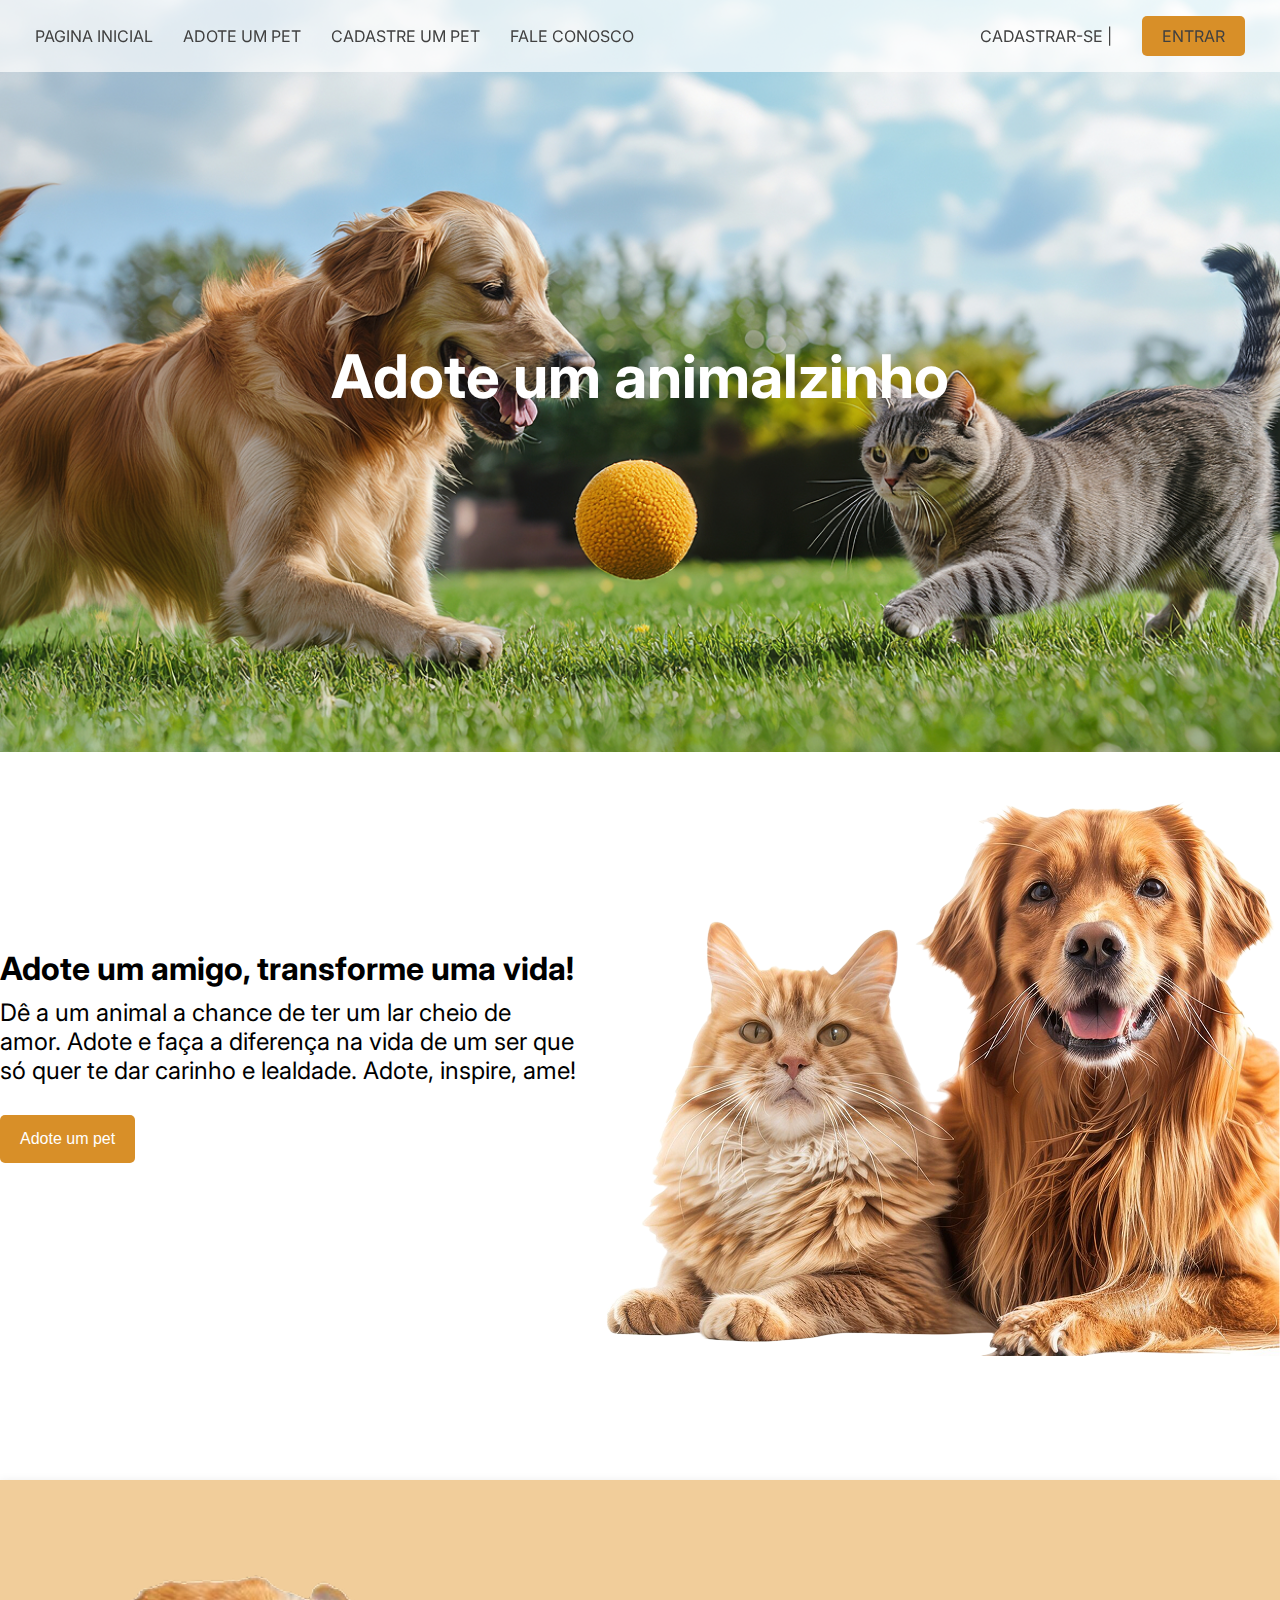
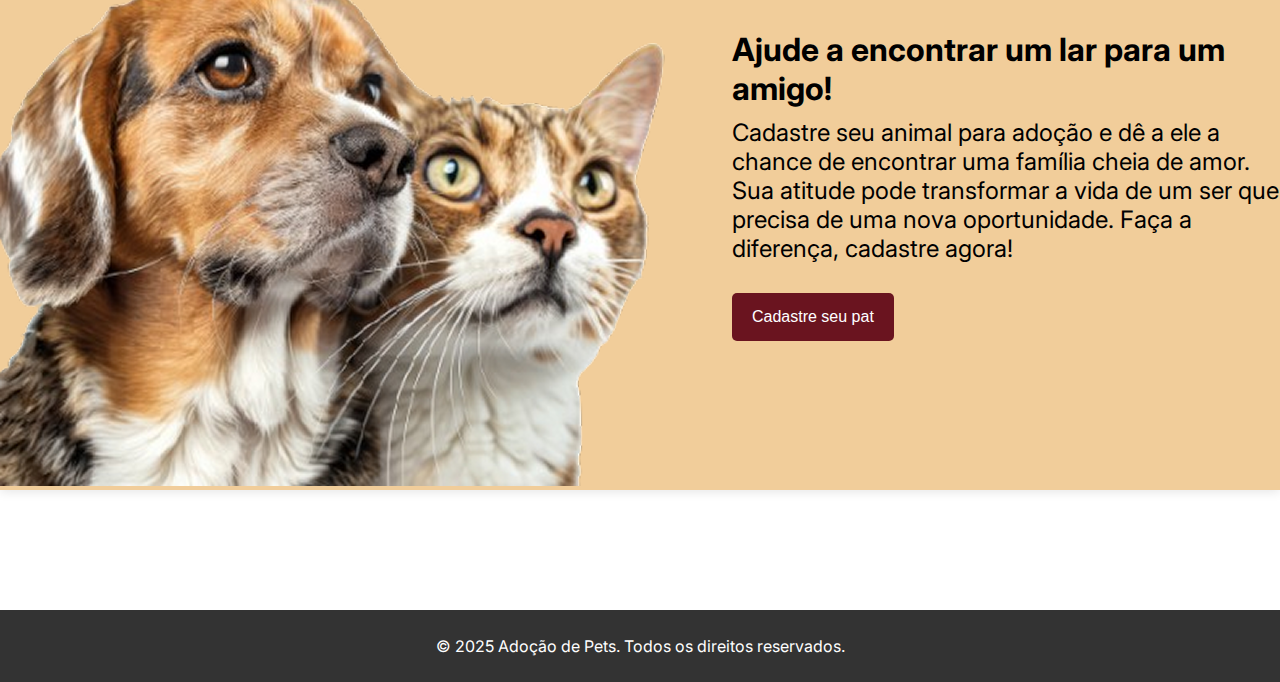
==== public/pages/index.html @ 9b22ec42 "Add componentes padrão em outras paginas" ====
<!DOCTYPE html>
<html lang="pt-br">
<head>
    <meta charset="UTF-8">
    <meta name="viewport" content="width=device-width, initial-scale=1.0">
    <title>Adoção de Pets</title>
    <link rel="stylesheet" href="../css/main.css">
</head>
<body>
    <!-- Navbar -->
     <div id="navbar-container"></div>

    <!-- Apresentação -->
    <header class="hero">
        <h1>Adote um animalzinho</h1>  
    </header>

    <!-- texto descritivo sobre adoção de um pet -->
    <section class="Adote">
        <div class="texto-container">
            <h2>Adote um amigo, transforme uma vida!</h2>
            <p class="adote-text">Dê a um animal a chance de ter um lar cheio de amor. Adote e faça a diferença na vida de um ser que só quer te dar carinho e lealdade. Adote, inspire, ame!</p>
            <button class="botao-adote">Adote um pet</button>
        </div>
        <div class="animais-container">
            <img class="dog-cat" src="../images/dog-cat.png" alt=" cachorro e gato felizes" />
        </div>
    </section>

    <section class="para-adocao">
        <div class="animais-container-2">
            <img src="../images/dog-cat-olhando.png" alt="cachorro e gato felizes" />
        </div>
        <div class="texto-container-2">
            <h2>Ajude a encontrar um lar para um amigo!</h2>
            <p class="adocao-text">Cadastre seu animal para adoção e dê a ele a chance de encontrar uma família cheia de amor. Sua atitude pode transformar a vida de um ser que precisa de uma nova oportunidade. Faça a diferença, cadastre agora!</p>
            <button class="botao-cadatre-seu-pet">Cadastre seu pat</button>
        </div>

    </section>

    <!-- Footer -->
    <footer>
        <p>&copy; 2025 Adoção de Pets. Todos os direitos reservados.</p>
    </footer>

    <script src="../components/navbar.js"></script>
</body>
</html>
---- public/css/main.css ----
@import url('https://fonts.googleapis.com/css2?family=Inter:ital,opsz,wght@0,14..32,100..900;1,14..32,100..900&family=Roboto:ital,wght@0,100;0,300;0,400;0,500;0,700;0,900;1,100;1,300;1,400;1,500;1,700;1,900&display=swap');

body {
    font-family: 'Inter', sans-serif;   
    margin: 0;
    padding: 0;
    box-sizing: border-box;
}

.navbar {
    display: flex;
    justify-content: space-between; 
    align-items: center;
    background-color: rgba(255, 255, 255, 0.7);
    padding: 10px 20px;
    position: fixed; 
    top: 0; 
    left: 0; 
    right: 0;
    z-index: 1000; 
}
  
.navbar ul {
    list-style: none;
    display: flex;
    padding: 0;
}
  
.navbar ul:first-child {
    margin-right: auto;
}
  
.navbar ul:last-child {
    margin-left: auto;
}
  
.navbar li {
    margin: 0 15px;
}
  
.navbar a {
    text-decoration: none;
    color: #404040;
    font-size: 16px;
}
  
.navbar a:hover {
    text-decoration: underline;
    color: #6A141F;
}

.botao-login{
    background-color: #D88F28; 
    color: white; 
    padding: 10px 20px; 
    border-radius: 5px; 
    cursor: pointer; 
    border: none; 
    font-size: 16px; 
    transition: background-color 0.3s; 
}

.botao-login:hover {
    background-color: #C77A1E; 
}


/* Seção de Apresentação */
.hero {
    background-image: url("../images/Rectangle 24.png");
    background-size: cover;         
    background-position: center;    
    background-repeat: no-repeat;
    text-align: center;
    font-size: 30px;
    color: white;
    padding: 300px 20px;
}

/*sesão 1 */
.Adote {
    display: flex; 
    justify-content: space-between; 
    align-items: center; 
    padding: 0px; 
    margin-bottom: 120px;
    background-color: #ffffff; 
}

.texto-container {
    display: flex; 
    flex-direction: column; 
    align-items: flex-start; 
    text-align: left; 
    margin: 0 auto; 
    max-width: 600px; 
}

h2 {
    font-size: 32px; 
    margin: 0;
}

.adote-text {
    font-size: 24px; 
    margin: 10px 0; 
}

.botao-adote {
    background-color: #D88F28; 
    color: #fff; 
    border: none; 
    padding: 15px 20px; 
    cursor: pointer; 
    font-size: 16px; 
    transition: background-color 0.3s; 
    margin-top: 20px; 
    border-radius: 5px; 
}

.botao-adote:hover {
    background-color: #e6b800; 
}

.animais-container {
    flex-shrink: 0; 
}

.animais-container img {
    max-width: 100%; 
    height: auto;
}


/* Sessão 2 */
.para-adocao {
    display: flex; 
    justify-content: space-between; 
    align-items: center;
    padding: 0px; 
    background-color: #F1CD9A; 
    box-shadow: 0 2px 10px rgba(0, 0, 0, 0.1);
    margin-bottom: 120px;
}

.animais-container-2 {
    flex-shrink: 0; 
}

.animais-container-2 img {
    max-width: 100%; 
    height: auto; 
}

.texto-container-2 {
    display: flex; 
    flex-direction: column; 
    align-items: flex-start; 
    text-align: left; 
    margin: 0 auto; 
    max-width: 600px; 
}

h2 {
    font-size: 32px; 
    margin: 0; 
}

.adocao-text {
    font-size: 24px; 
    margin: 10px 0; 
}

.botao-cadatre-seu-pet {
    background-color: #6A141F;
    color: #fff; 
    border: none; 
    padding: 15px 20px; 
    cursor: pointer; 
    font-size: 16px; 
    transition: background-color 0.3s; 
    margin-top: 20px; 
    border-radius: 5px; 
}

.botao-cadatre-seu-pet:hover {
    background-color: #921a2aa4; 
}

/* Destaque de Animais 
.destaque-animais {
    text-align: center;
    padding: 30px;
}

.animais-container {
    display: flex;
    justify-content: center;
    gap: 20px;
}

.animal-card {
    border: 1px solid #ddd;
    padding: 15px;
    border-radius: 8px;
    background: white;
    box-shadow: 2px 2px 10px rgba(0, 0, 0, 0.1);
}

.animal-card img {
    max-width: 150px;
    border-radius: 8px;
}

/* Rodapé */
footer {
    background: #333;
    color: white;
    text-align: center;
    padding: 10px;
    margin-top: 20px;
}
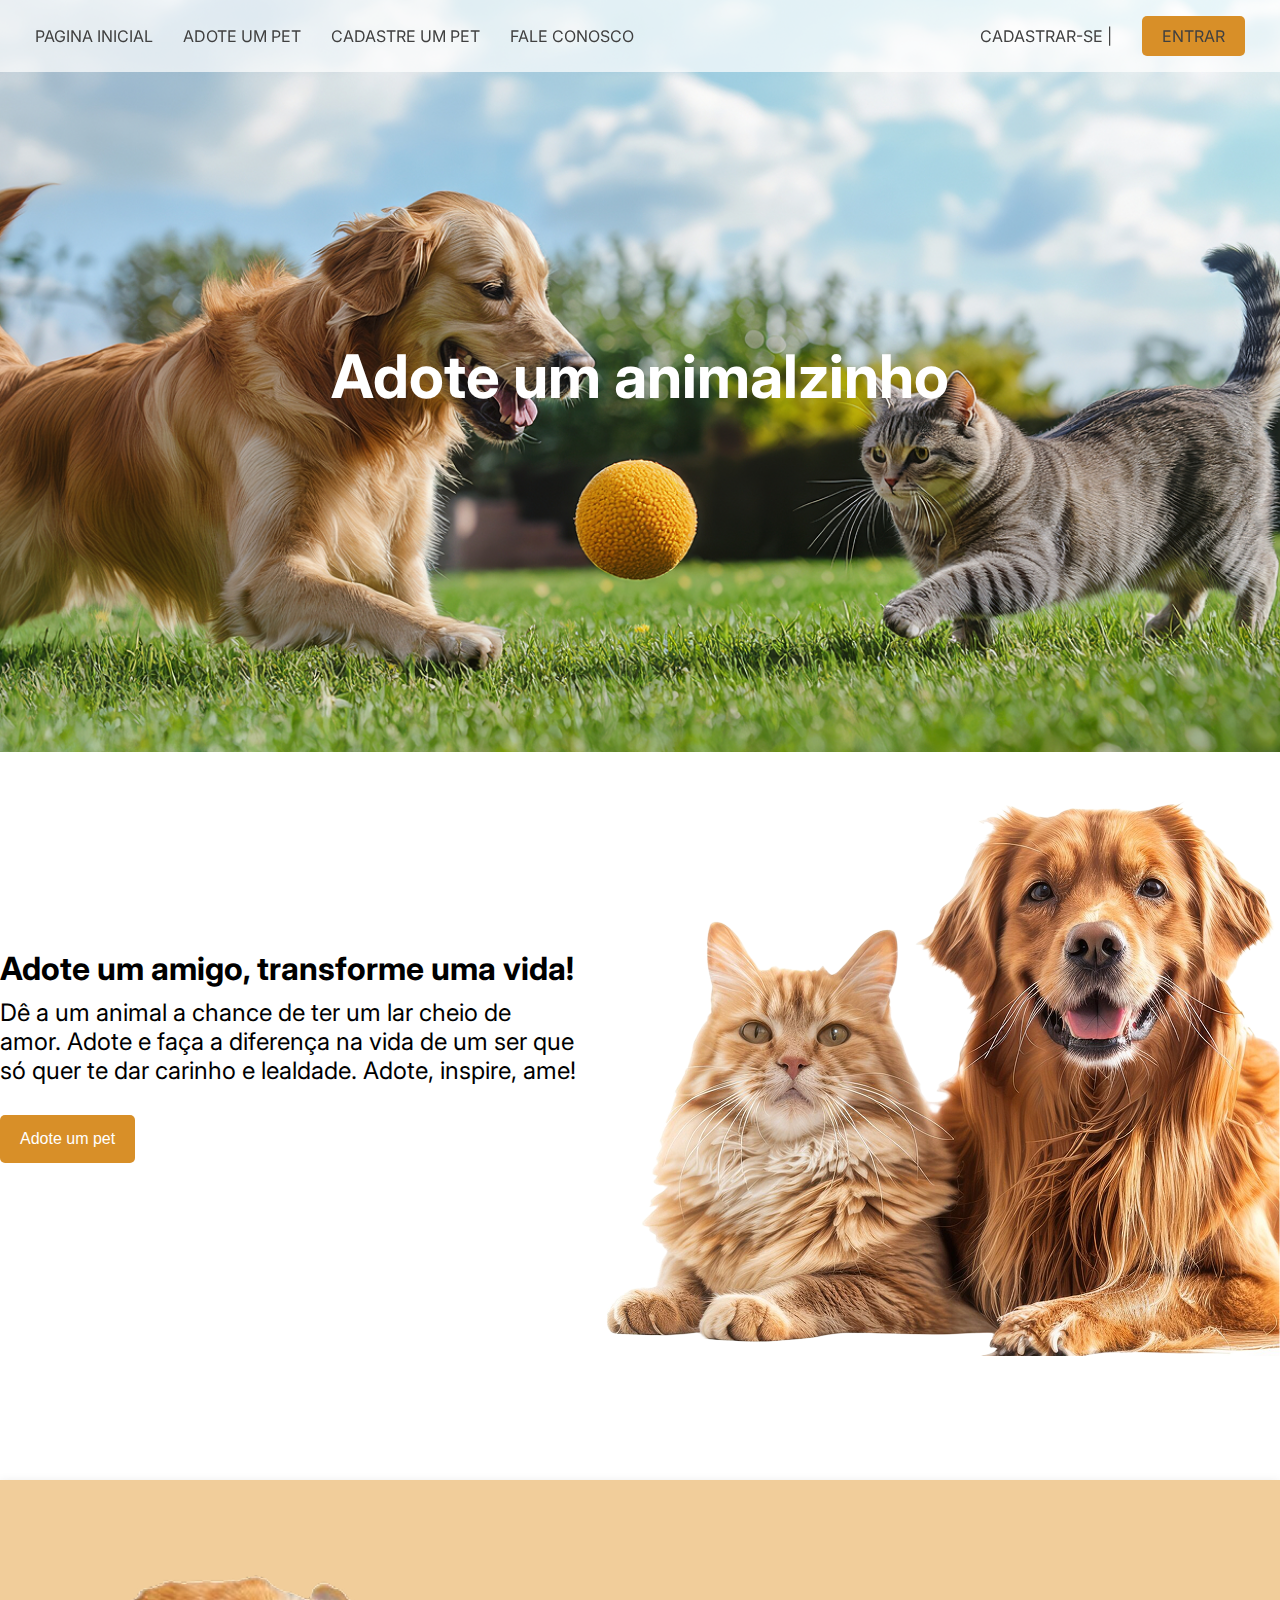
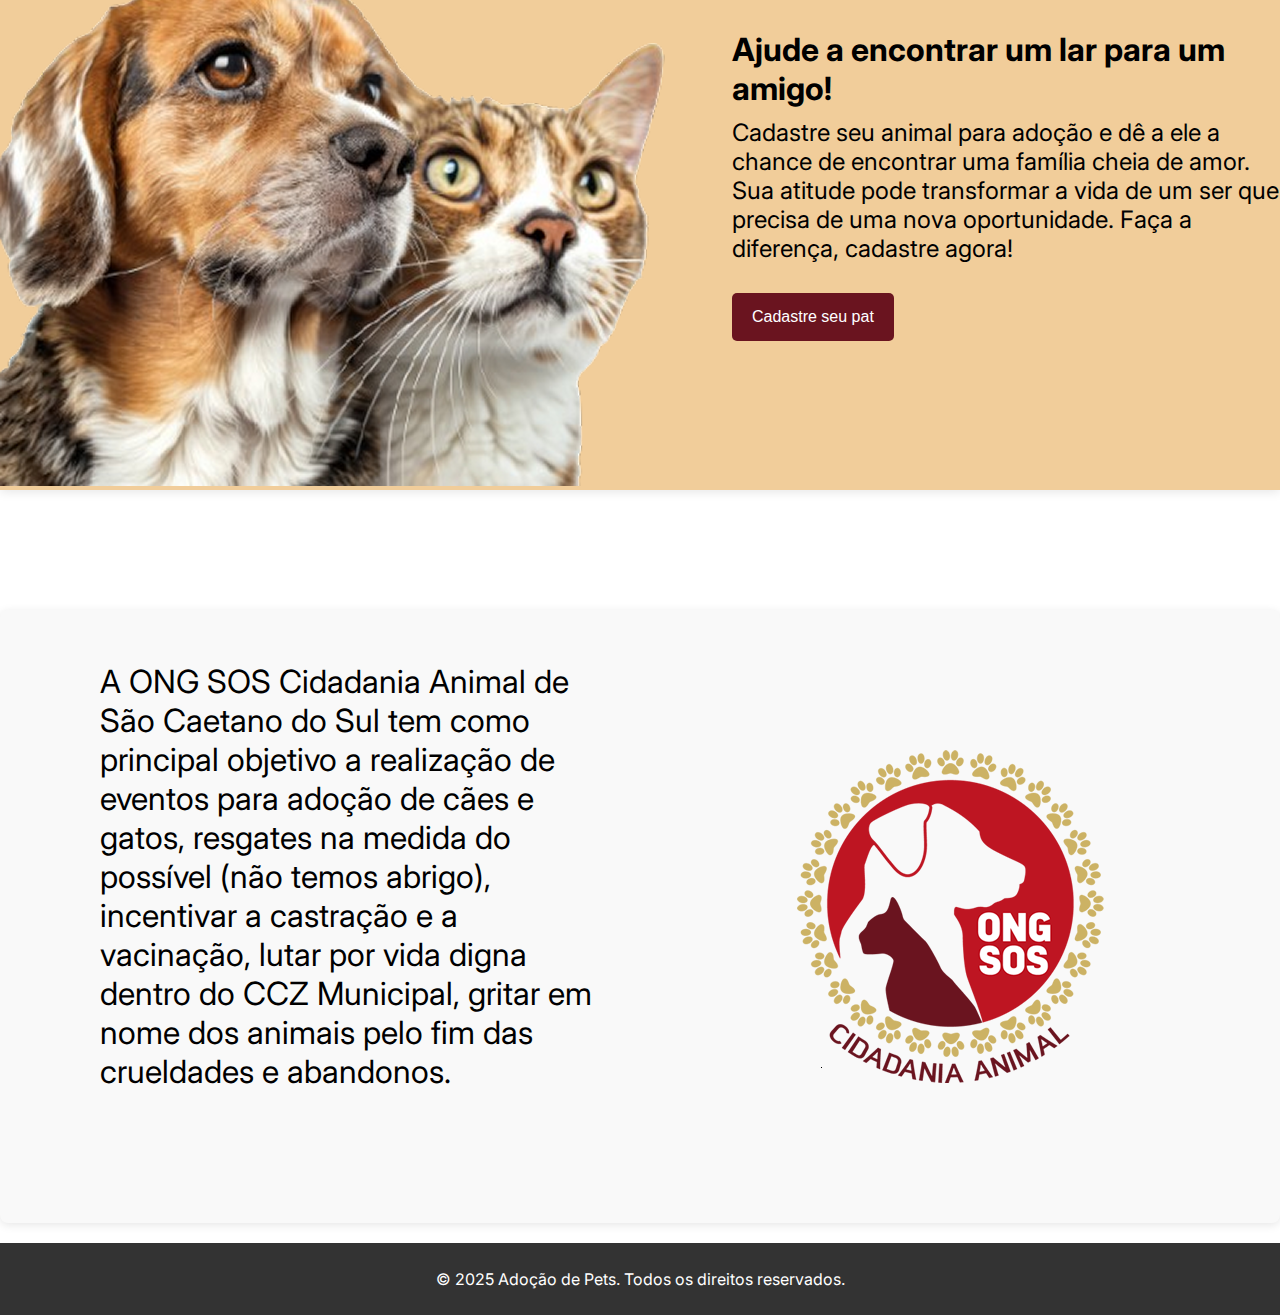
==== commit c572700a: "fixa de cadastro" ====
--- a/public/pages/index.html
+++ b/public/pages/index.html
@@ -36,8 +36,16 @@
             <p class="adocao-text">Cadastre seu animal para adoção e dê a ele a chance de encontrar uma família cheia de amor. Sua atitude pode transformar a vida de um ser que precisa de uma nova oportunidade. Faça a diferença, cadastre agora!</p>
             <button class="botao-cadatre-seu-pet">Cadastre seu pat</button>
         </div>
+    </section>
 
-    </section>
+    <section class="sobre">
+        <div class="sobre-texto">
+           <p class="sobre-text">A ONG SOS Cidadania Animal de São Caetano do Sul tem como principal objetivo a realização de eventos para adoção de cães e gatos, resgates na medida do possível (não temos abrigo), incentivar a castração e a vacinação, lutar por vida digna dentro do CCZ Municipal, gritar em nome dos animais pelo fim das crueldades e abandonos.</p>
+        </div>
+        <div class="sobre-container">
+            <img src="../images/logo-sobre-a-ong.png" alt="cachorro e gato felizes" />
+        </div>
+   </section>
 
     <!-- Footer -->
     <footer>
--- a/public/css/main.css
+++ b/public/css/main.css
@@ -212,6 +212,54 @@
     border-radius: 8px;
 }
 
+sobre */
+
+.sobre {
+    display: flex;
+    align-items: center; 
+    padding: 20px; 
+    background-color: #f9f9f9; 
+    border-radius: 8px; 
+    box-shadow: 0 2px 10px rgba(0, 0, 0, 0.1); 
+}
+
+.sobre-texto {
+    flex: 1; 
+    margin-right: 20px; 
+}
+
+.sobre {
+    display: grid; 
+    grid-template-columns: 1fr 1fr; 
+    align-items: center; 
+    padding: 20px; 
+}
+
+.sobre-texto {
+    padding-right: 20px; 
+}
+
+.sobre-text {
+    font-size: 32px; 
+    padding-left: 80px;
+    padding-bottom: 80px; 
+    display: flex; 
+    flex-direction: column; 
+    justify-content: center; 
+}
+
+.sobre-container {
+    display: flex; 
+    justify-content: center;
+    align-items: center; 
+}
+
+.sobre-container img {
+    max-width: 100%; 
+    height: auto; 
+    border-radius: 8px; 
+}
+
 /* Rodapé */
 footer {
     background: #333;
